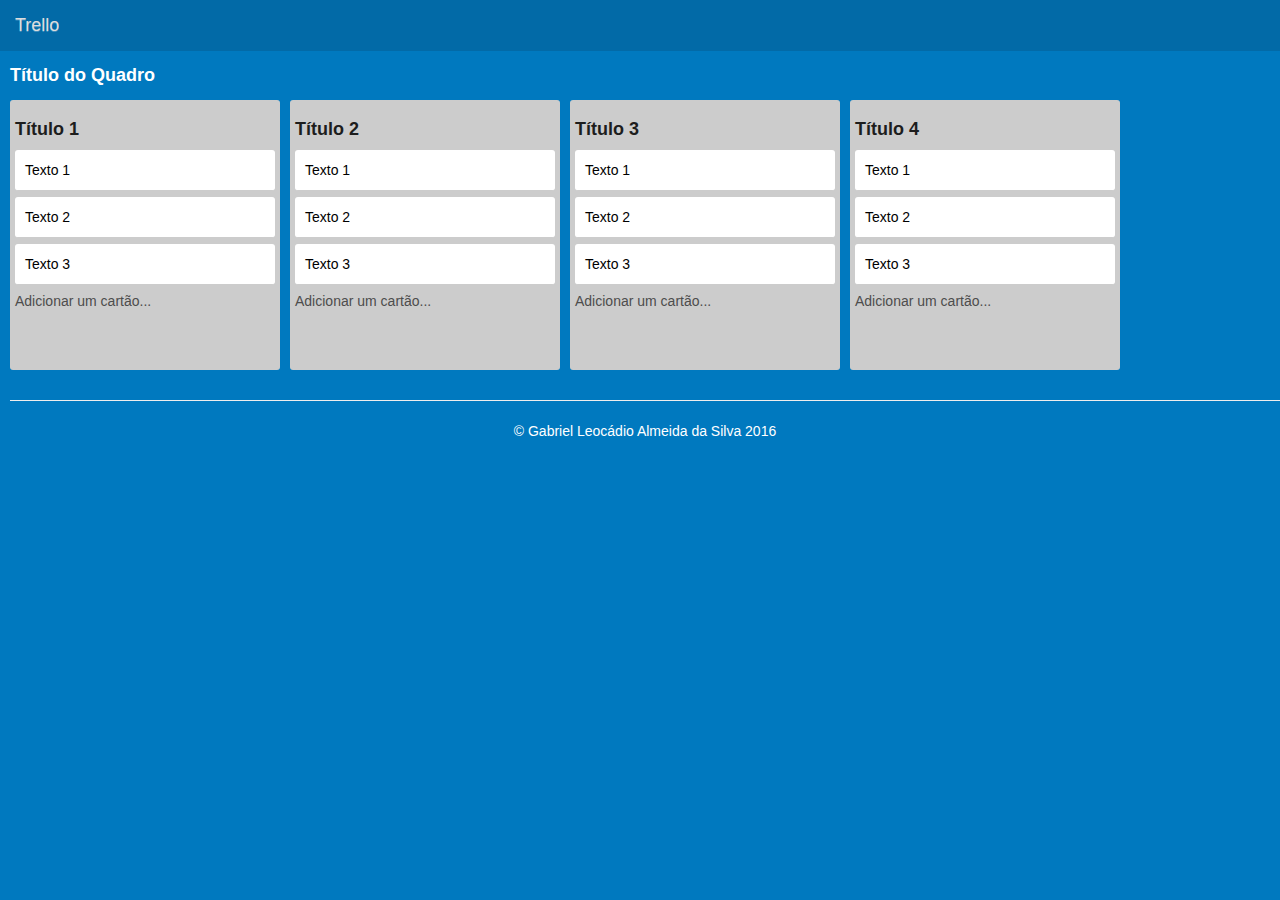
==== index.html @ 3bb2546f "Estilo das listas e drag-and-drop" ====
<!DOCTYPE html>
<html>

<head>
    <meta charset="utf-8">
    <meta http-equiv="X-UA-Compatible" content="IE=edge,chrome=1">
    <title>Teste Ploomes - Treelo</title>
    <meta name="description" content="">
    <meta name="viewport" content="width=device-width, initial-scale=1">

    <link rel="stylesheet" href="css/bootstrap.min.css">
    <link rel="stylesheet" href="css/bootstrap-theme.min.css">
    <link rel="stylesheet" href="css/jquery-ui.min.css">
    <link rel="stylesheet" href="css/main.css">

    <script src="js/vendor/modernizr-2.8.3-respond-1.4.2.min.js"></script>
</head>

<body>
    <nav class="navbar navbar-fixed-top" role="navigation">

        <div class="navbar-header">
            <a class="navbar-brand" href="#">Trello</a>
        </div>

    </nav>

    <div class="content">
        <h3 class="board-title">Título do Quadro</h3>
        <div class="sortable-board">
            <div class="card">
                <h1 class="card-title">Título 1</h1>
                <div class="lists">
                    <div class="list">
                        Texto 1
                    </div>
                    <div class="list">
                        Texto 2
                    </div>
                    <div class="list">
                        Texto 3
                    </div>
                </div>
                <a class="add-card" href="#">Adicionar um cartão...</a>
            </div>
            <div class="card">
                <h1 class="card-title">Título 2</h1>
                <div class="lists">
                    <div class="list">
                        Texto 1
                    </div>
                    <div class="list">
                        Texto 2
                    </div>
                    <div class="list">
                        Texto 3
                    </div>
                </div>
                <a class="add-card" href="#">Adicionar um cartão...</a>
            </div>
            <div class="card">
                <h1 class="card-title">Título 3</h1>
                <div class="lists">
                    <div class="list">
                        Texto 1
                    </div>
                    <div class="list">
                        Texto 2
                    </div>
                    <div class="list">
                        Texto 3
                    </div>
                </div>
                <a class="add-card" href="#">Adicionar um cartão...</a>
            </div>
            <div class="card">
                <h1 class="card-title">Título 4</h1>
                <div class="lists">
                    <div class="list">
                        Texto 1
                    </div>
                    <div class="list">
                        Texto 2
                    </div>
                    <div class="list">
                        Texto 3
                    </div>
                </div>
                <a class="add-card" href="#">Adicionar um cartão...</a>
            </div>
        </div>

        <footer>
            <hr>
            <p>&copy; Gabriel Leocádio Almeida da Silva 2016</p>
        </footer>
    </div>

    <script src="js/vendor/jquery-1.11.2.min.js"></script>

    <script src="js/vendor/jquery-ui.min.js"></script>

    <script src="js/vendor/bootstrap.min.js"></script>

    <script src="js/main.js"></script>
</body>

</html>
---- css/main.css ----
body {
    background-color: rgb(0, 121, 191);
    color: white;
    padding-top: 40px;
}
.content {
    padding-left: 10px;
}
.navbar {
    background-color: #026aa7;
}
.navbar-brand {
    color: white;
}
.navbar-brand:hover {
    color: #DDD;
}
ul {
    list-style-type: none;
    margin: 0;
    padding: 0;
    margin-bottom: 10px;
}
li {
    margin: 5px;
    padding: 5px;
    width: 150px;
}
.sortable-board {
    width: 100%;
    overflow-x: auto;
    white-space: nowrap;
}
.board-title {
    font-size: 18px;
    font-weight: 700;
    line-height: 30px;
}
.card {
    vertical-align: top;
    background-color: #CCC;
    color: black;
    border-radius: 3px;
    width: 270px;
    height: 270px;
    padding-left: 5px;
    margin-right: 10px;
    float: left;
}
.card-title {
    color: #1d1d1d;
    font-size: 18px;
    font-weight: 700;
}
.list {
    background-color: white;
    border-radius: 3px;
    border-bottom: 1px solid #ccc;
    cursor: pointer;
    margin-bottom: 6px;
    max-width: 260px;
    min-height: 20px;
    position: relative;
    padding: 10px;
}
.list:hover {
    background-color: #EEE;
}
.add-card {
    height: 270px;
    width: 270px;
    text-decoration: none;
    color: #4d4d4d;
}
.add-card:hover {
    background-color: #EEE;
    color: #1d1d1d;
    text-decoration: underline;
}
footer {
    padding-top: 10px;
    text-align: center;
    clear: both;
}
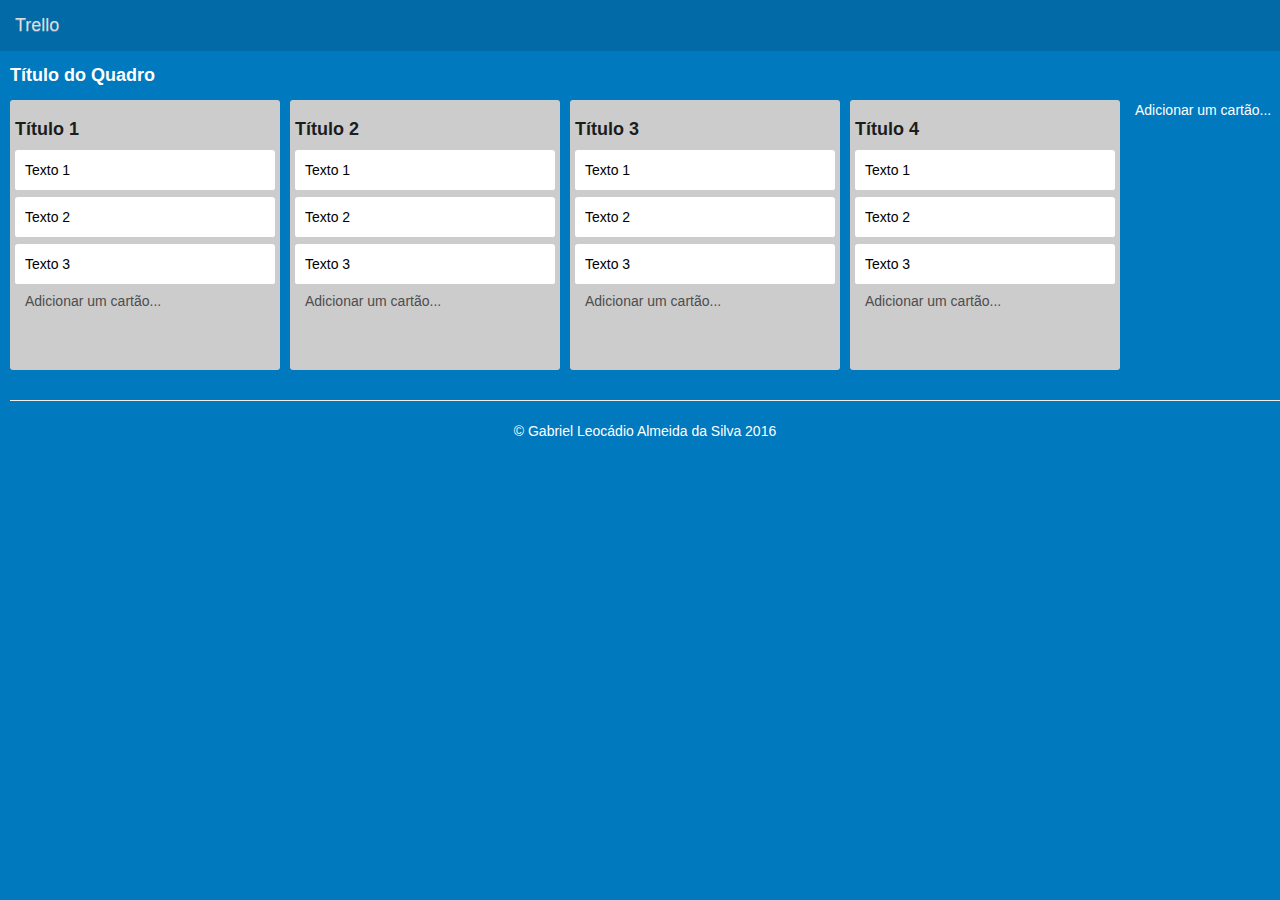
==== commit 59eaa9b9: "Mudanças de estilo dos cards e das listas" ====
--- a/index.html
+++ b/index.html
@@ -28,66 +28,68 @@
     <div class="content">
         <h3 class="board-title">Título do Quadro</h3>
         <div class="sortable-board">
-            <div class="card">
-                <h1 class="card-title">Título 1</h1>
-                <div class="lists">
-                    <div class="list">
+            <div class="list">
+                <h1 class="list-title">Título 1</h1>
+                <div class="cards">
+                    <div class="card">
                         Texto 1
                     </div>
-                    <div class="list">
+                    <div class="card">
                         Texto 2
                     </div>
-                    <div class="list">
+                    <div class="card">
                         Texto 3
                     </div>
                 </div>
                 <a class="add-card" href="#">Adicionar um cartão...</a>
             </div>
-            <div class="card">
-                <h1 class="card-title">Título 2</h1>
-                <div class="lists">
-                    <div class="list">
+            <div class="list">
+                <h1 class="list-title">Título 2</h1>
+                <div class="cards">
+                    <div class="card">
                         Texto 1
                     </div>
-                    <div class="list">
+                    <div class="card">
                         Texto 2
                     </div>
-                    <div class="list">
+                    <div class="card">
                         Texto 3
                     </div>
                 </div>
                 <a class="add-card" href="#">Adicionar um cartão...</a>
             </div>
-            <div class="card">
-                <h1 class="card-title">Título 3</h1>
-                <div class="lists">
-                    <div class="list">
+            <div class="list">
+                <h1 class="list-title">Título 3</h1>
+                <div class="cards">
+                    <div class="card">
                         Texto 1
                     </div>
-                    <div class="list">
+                    <div class="card">
                         Texto 2
                     </div>
-                    <div class="list">
+                    <div class="card">
                         Texto 3
                     </div>
                 </div>
                 <a class="add-card" href="#">Adicionar um cartão...</a>
             </div>
-            <div class="card">
-                <h1 class="card-title">Título 4</h1>
-                <div class="lists">
-                    <div class="list">
+            <div class="list">
+                <h1 class="list-title">Título 4</h1>
+                <div class="cards">
+                    <div class="card">
                         Texto 1
                     </div>
-                    <div class="list">
+                    <div class="card">
                         Texto 2
                     </div>
-                    <div class="list">
+                    <div class="card">
                         Texto 3
                     </div>
                 </div>
                 <a class="add-card" href="#">Adicionar um cartão...</a>
             </div>
+
+            <a class="add-list" href="#">Adicionar um cartão...</a>
         </div>
 
         <footer>
--- a/css/main.css
+++ b/css/main.css
@@ -36,7 +36,7 @@
     font-weight: 700;
     line-height: 30px;
 }
-.card {
+.list, .sortable-board> .ui-state-highlight {
     vertical-align: top;
     background-color: #CCC;
     color: black;
@@ -47,12 +47,12 @@
     margin-right: 10px;
     float: left;
 }
-.card-title {
+.list-title {
     color: #1d1d1d;
     font-size: 18px;
     font-weight: 700;
 }
-.list {
+.card, .cards> .ui-state-highlight {
     background-color: white;
     border-radius: 3px;
     border-bottom: 1px solid #ccc;
@@ -63,19 +63,29 @@
     position: relative;
     padding: 10px;
 }
-.list:hover {
+.card:hover {
     background-color: #EEE;
 }
-.add-card {
+.add-card, .add-list {
     height: 270px;
     width: 270px;
     text-decoration: none;
     color: #4d4d4d;
+    padding: 10px 110px 5px 10px;
 }
-.add-card:hover {
+.add-list {
+    color: white;
+    padding: 10px 10px 10px 5px;
+}
+.add-card:hover, .add-list:hover {
     background-color: #EEE;
     color: #1d1d1d;
     text-decoration: underline;
+    border-radius: 3px;
+}
+.sortable-board> .ui-state-highlight, .cards> .ui-state-highlight {
+    background-color: rgba(0, 0, 0, 0.5);
+    border: none;
 }
 footer {
     padding-top: 10px;
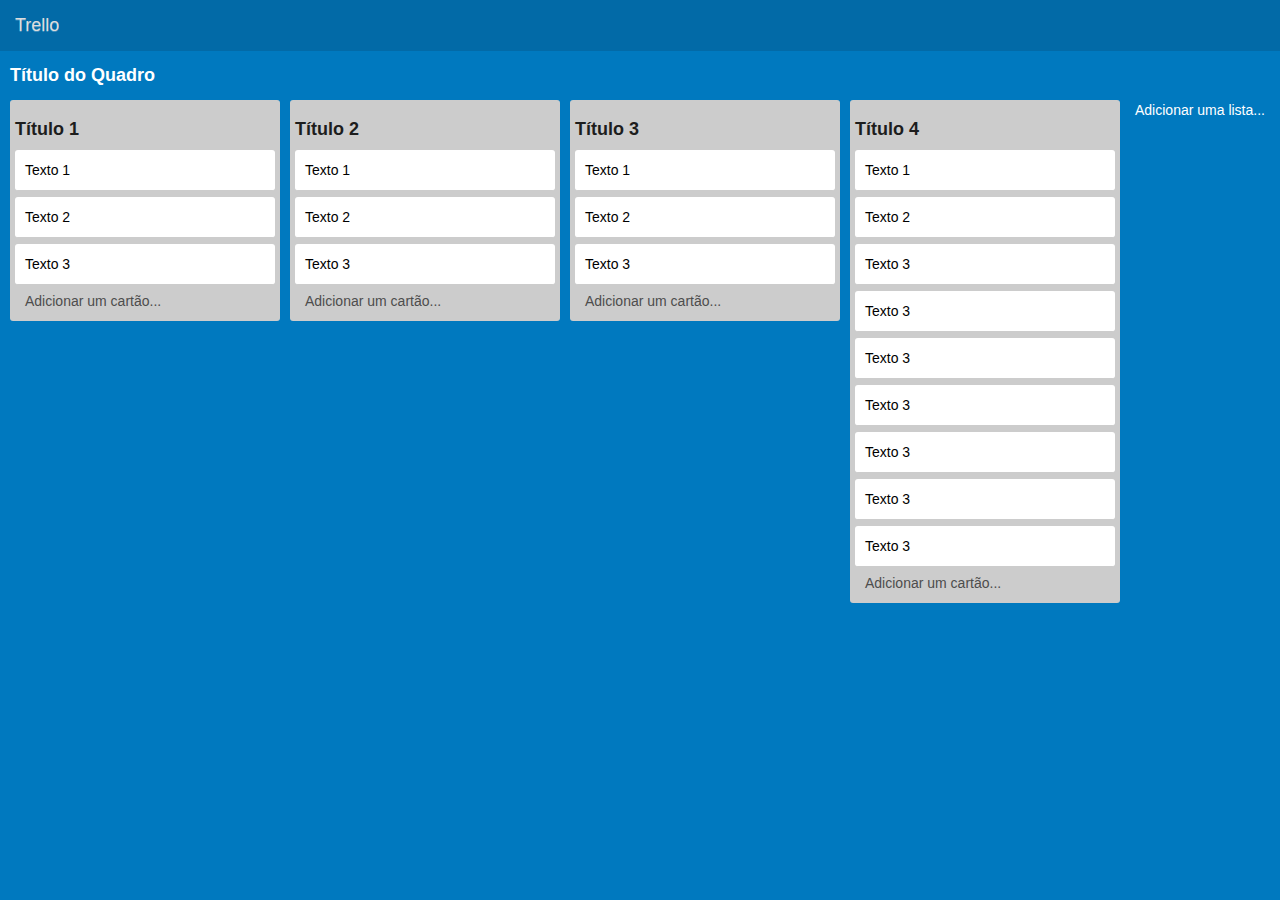
==== commit ce7fa043: "Ajustes no overflow da página" ====
--- a/index.html
+++ b/index.html
@@ -85,17 +85,30 @@
                     <div class="card">
                         Texto 3
                     </div>
+                    <div class="card">
+                        Texto 3
+                    </div>
+                    <div class="card">
+                        Texto 3
+                    </div>
+                    <div class="card">
+                        Texto 3
+                    </div>
+                    <div class="card">
+                        Texto 3
+                    </div>
+                    <div class="card">
+                        Texto 3
+                    </div>
+                    <div class="card">
+                        Texto 3
+                    </div>
                 </div>
                 <a class="add-card" href="#">Adicionar um cartão...</a>
             </div>
 
-            <a class="add-list" href="#">Adicionar um cartão...</a>
+            <a class="add-list" href="#">Adicionar uma lista...</a>
         </div>
-
-        <footer>
-            <hr>
-            <p>&copy; Gabriel Leocádio Almeida da Silva 2016</p>
-        </footer>
     </div>
 
     <script src="js/vendor/jquery-1.11.2.min.js"></script>
--- a/css/main.css
+++ b/css/main.css
@@ -5,9 +5,14 @@
 }
 .content {
     padding-left: 10px;
+    width: auto;
+    overflow-x: scroll;
+    overflow-y: hidden;
+    white-space: nowrap;
 }
 .navbar {
     background-color: #026aa7;
+    margin-bottom: 100px;
 }
 .navbar-brand {
     color: white;
@@ -26,11 +31,6 @@
     padding: 5px;
     width: 150px;
 }
-.sortable-board {
-    width: 100%;
-    overflow-x: auto;
-    white-space: nowrap;
-}
 .board-title {
     font-size: 18px;
     font-weight: 700;
@@ -42,10 +42,14 @@
     color: black;
     border-radius: 3px;
     width: 270px;
-    height: 270px;
+    min-height: 20px;
+    max-height: 700px;
+    padding-bottom: 10px;
     padding-left: 5px;
     margin-right: 10px;
     float: left;
+    overflow-x: hidden;
+    overflow-y: auto;
 }
 .list-title {
     color: #1d1d1d;
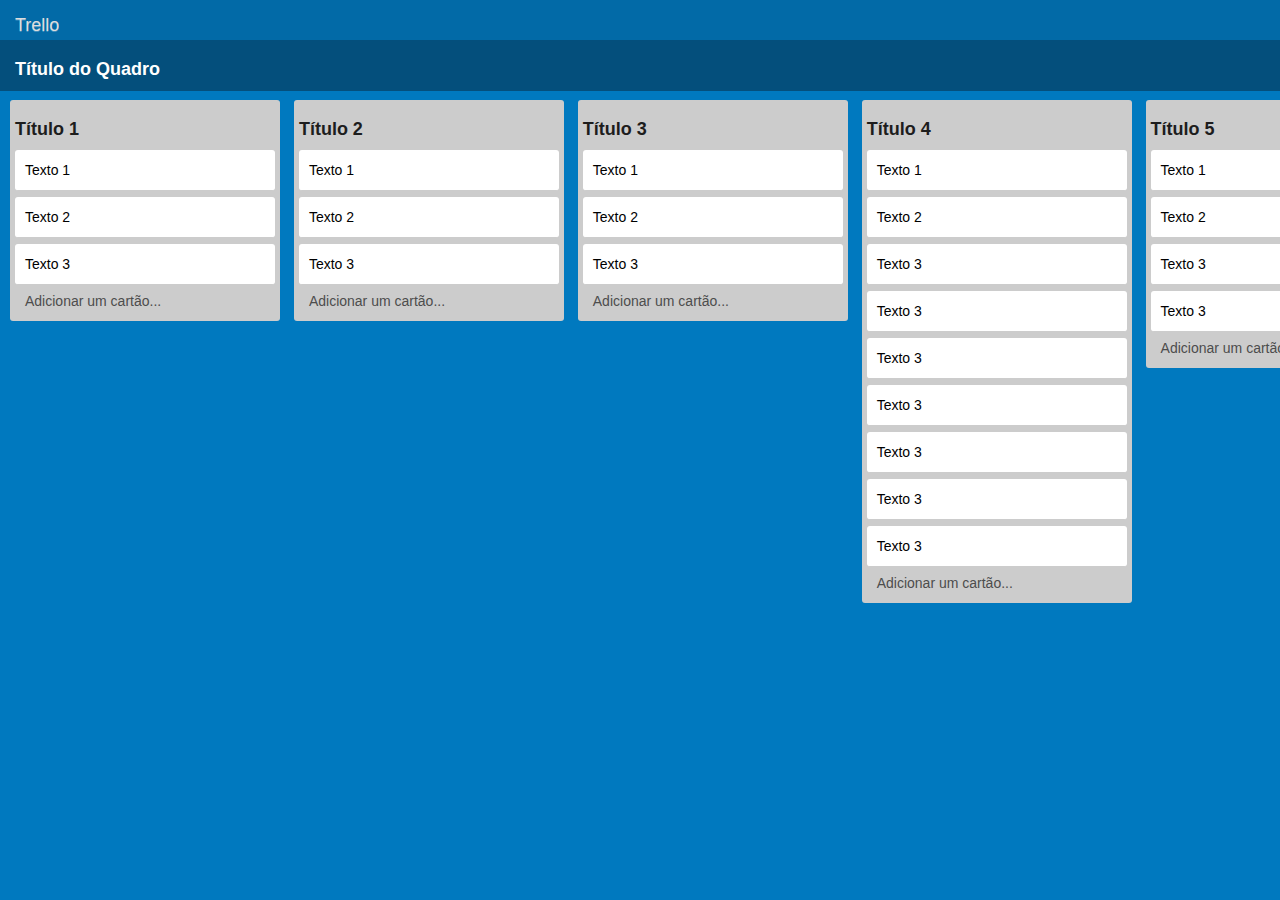
==== commit c8651fbf: "Aspectos visuais do trello" ====
--- a/index.html
+++ b/index.html
@@ -24,7 +24,13 @@
         </div>
 
     </nav>
+    <nav class="navbar navbar-fixed-top navbar-title" role="navigation">
 
+        <div class="navbar-header">
+            <h3 class="board-title">Título do Quadro</h3>
+        </div>
+
+    </nav>
     <div class="content">
         <h3 class="board-title">Título do Quadro</h3>
         <div class="sortable-board">
@@ -106,8 +112,26 @@
                 </div>
                 <a class="add-card" href="#">Adicionar um cartão...</a>
             </div>
+            <div class="list">
+                <h1 class="list-title">Título 5</h1>
+                <div class="cards">
+                    <div class="card">
+                        Texto 1
+                    </div>
+                    <div class="card">
+                        Texto 2
+                    </div>
+                    <div class="card">
+                        Texto 3
+                    </div>
+                    <div class="card">
+                        Texto 3
+                    </div>
+                </div>
+                <a class="add-card" href="#">Adicionar um cartão...</a>
+            </div>
+            <a class="add-list" href="#">Adicionar uma lista...</a>
 
-            <a class="add-list" href="#">Adicionar uma lista...</a>
         </div>
     </div>
 
--- a/css/main.css
+++ b/css/main.css
@@ -20,6 +20,11 @@
 .navbar-brand:hover {
     color: #DDD;
 }
+.navbar-title {
+  background-color: #044f7c;
+  margin-top: 40px;
+  padding-left: 15px;
+}
 ul {
     list-style-type: none;
     margin: 0;
@@ -31,10 +36,12 @@
     padding: 5px;
     width: 150px;
 }
+.content {
+  padding: 10px;
+}
 .board-title {
     font-size: 18px;
     font-weight: 700;
-    line-height: 30px;
 }
 .list, .sortable-board> .ui-state-highlight {
     vertical-align: top;
@@ -47,7 +54,7 @@
     padding-bottom: 10px;
     padding-left: 5px;
     margin-right: 10px;
-    float: left;
+    display: inline-block;
     overflow-x: hidden;
     overflow-y: auto;
 }
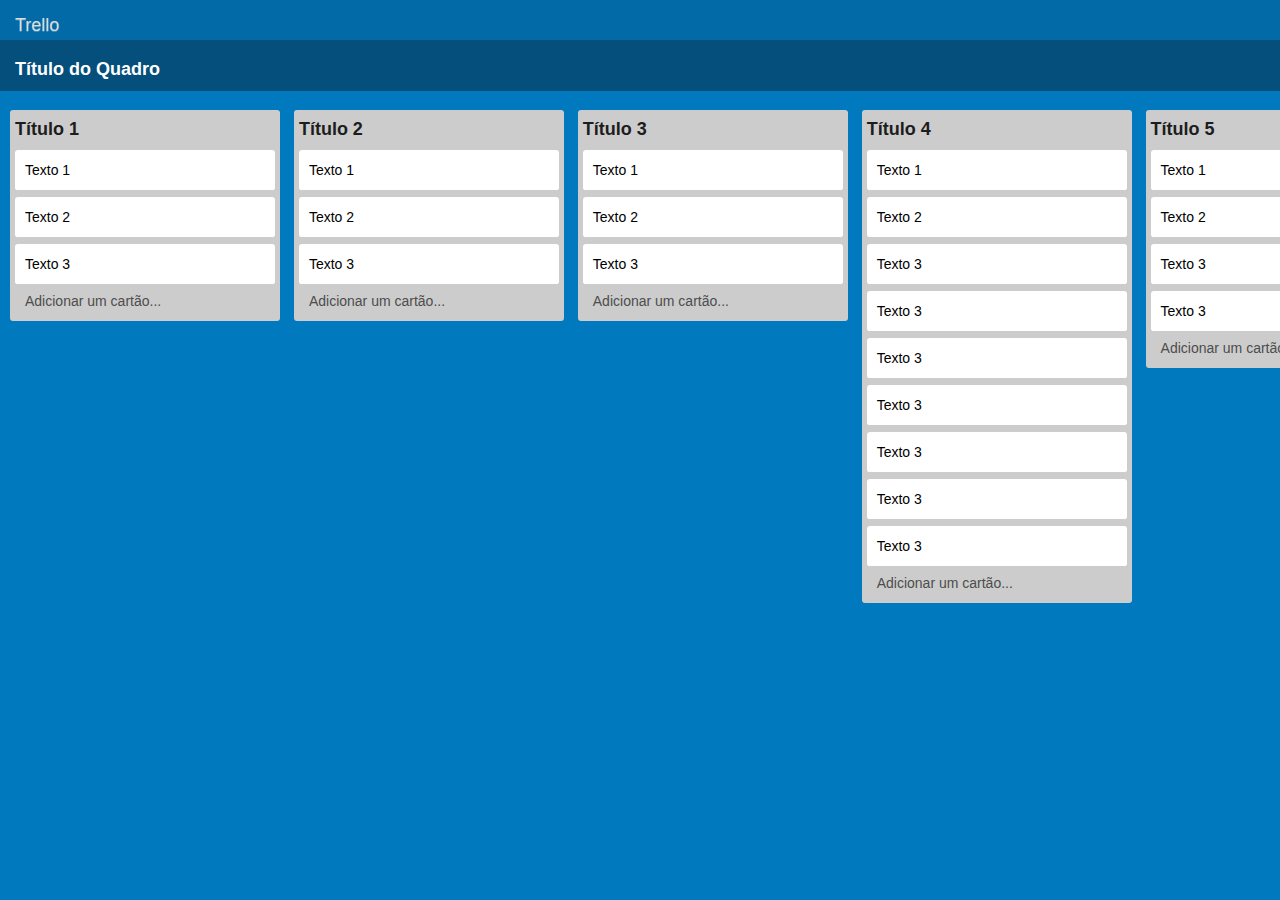
==== commit 4fa8cbf6: "ajustes trello" ====
--- a/index.html
+++ b/index.html
@@ -32,7 +32,6 @@
 
     </nav>
     <div class="content">
-        <h3 class="board-title">Título do Quadro</h3>
         <div class="sortable-board">
             <div class="list">
                 <h1 class="list-title">Título 1</h1>
--- a/css/main.css
+++ b/css/main.css
@@ -25,19 +25,8 @@
   margin-top: 40px;
   padding-left: 15px;
 }
-ul {
-    list-style-type: none;
-    margin: 0;
-    padding: 0;
-    margin-bottom: 10px;
-}
-li {
-    margin: 5px;
-    padding: 5px;
-    width: 150px;
-}
 .content {
-  padding: 10px;
+  padding: 70px 10px 10px 10px;
 }
 .board-title {
     font-size: 18px;
@@ -62,6 +51,7 @@
     color: #1d1d1d;
     font-size: 18px;
     font-weight: 700;
+    margin-top: 10px;
 }
 .card, .cards> .ui-state-highlight {
     background-color: white;
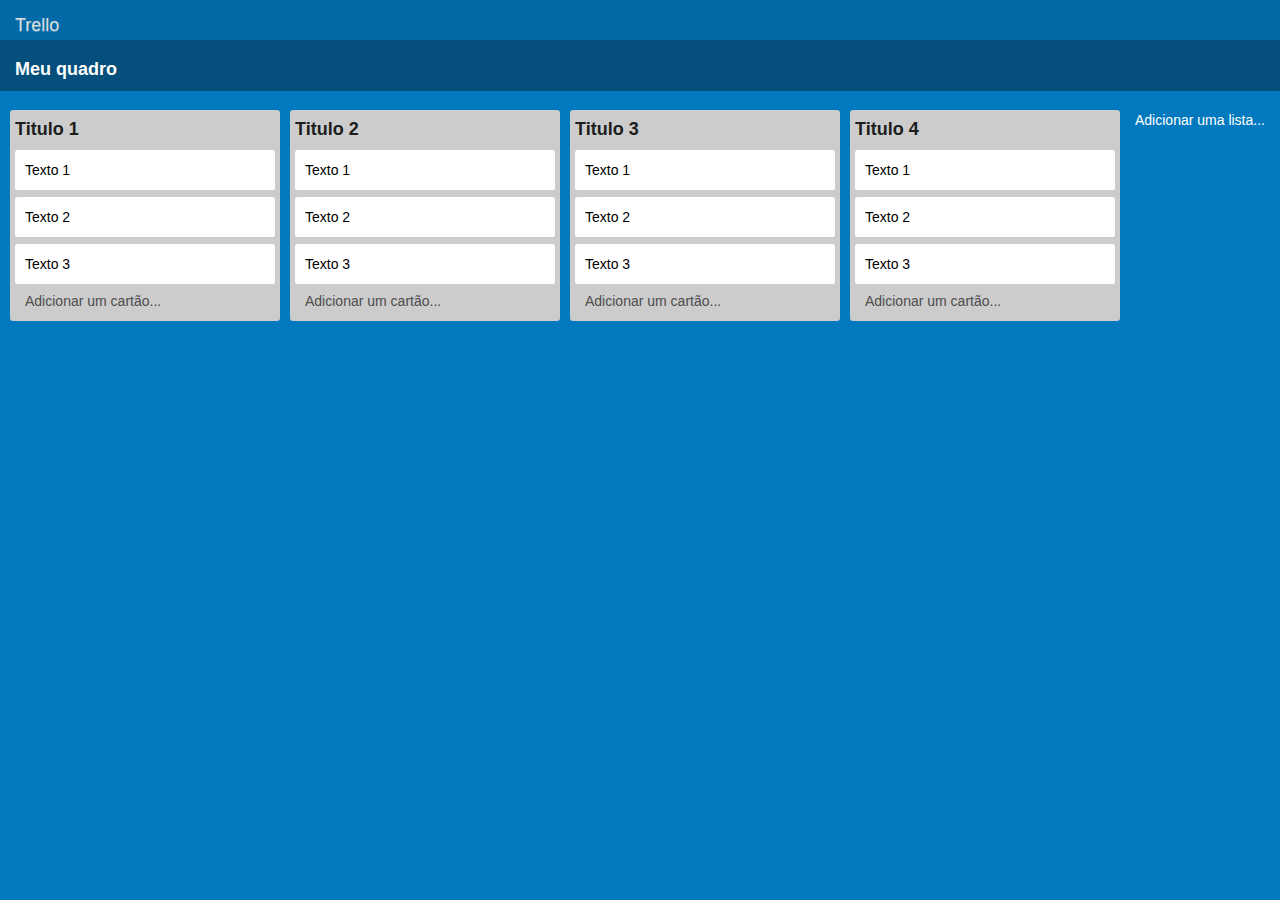
==== commit 48bf7de1: "Testes com JSON" ====
--- a/index.html
+++ b/index.html
@@ -32,105 +32,7 @@
 
     </nav>
     <div class="content">
-        <div class="sortable-board">
-            <div class="list">
-                <h1 class="list-title">Título 1</h1>
-                <div class="cards">
-                    <div class="card">
-                        Texto 1
-                    </div>
-                    <div class="card">
-                        Texto 2
-                    </div>
-                    <div class="card">
-                        Texto 3
-                    </div>
-                </div>
-                <a class="add-card" href="#">Adicionar um cartão...</a>
-            </div>
-            <div class="list">
-                <h1 class="list-title">Título 2</h1>
-                <div class="cards">
-                    <div class="card">
-                        Texto 1
-                    </div>
-                    <div class="card">
-                        Texto 2
-                    </div>
-                    <div class="card">
-                        Texto 3
-                    </div>
-                </div>
-                <a class="add-card" href="#">Adicionar um cartão...</a>
-            </div>
-            <div class="list">
-                <h1 class="list-title">Título 3</h1>
-                <div class="cards">
-                    <div class="card">
-                        Texto 1
-                    </div>
-                    <div class="card">
-                        Texto 2
-                    </div>
-                    <div class="card">
-                        Texto 3
-                    </div>
-                </div>
-                <a class="add-card" href="#">Adicionar um cartão...</a>
-            </div>
-            <div class="list">
-                <h1 class="list-title">Título 4</h1>
-                <div class="cards">
-                    <div class="card">
-                        Texto 1
-                    </div>
-                    <div class="card">
-                        Texto 2
-                    </div>
-                    <div class="card">
-                        Texto 3
-                    </div>
-                    <div class="card">
-                        Texto 3
-                    </div>
-                    <div class="card">
-                        Texto 3
-                    </div>
-                    <div class="card">
-                        Texto 3
-                    </div>
-                    <div class="card">
-                        Texto 3
-                    </div>
-                    <div class="card">
-                        Texto 3
-                    </div>
-                    <div class="card">
-                        Texto 3
-                    </div>
-                </div>
-                <a class="add-card" href="#">Adicionar um cartão...</a>
-            </div>
-            <div class="list">
-                <h1 class="list-title">Título 5</h1>
-                <div class="cards">
-                    <div class="card">
-                        Texto 1
-                    </div>
-                    <div class="card">
-                        Texto 2
-                    </div>
-                    <div class="card">
-                        Texto 3
-                    </div>
-                    <div class="card">
-                        Texto 3
-                    </div>
-                </div>
-                <a class="add-card" href="#">Adicionar um cartão...</a>
-            </div>
-            <a class="add-list" href="#">Adicionar uma lista...</a>
-
+        <div id="board" class="sortable-board">
         </div>
     </div>
 
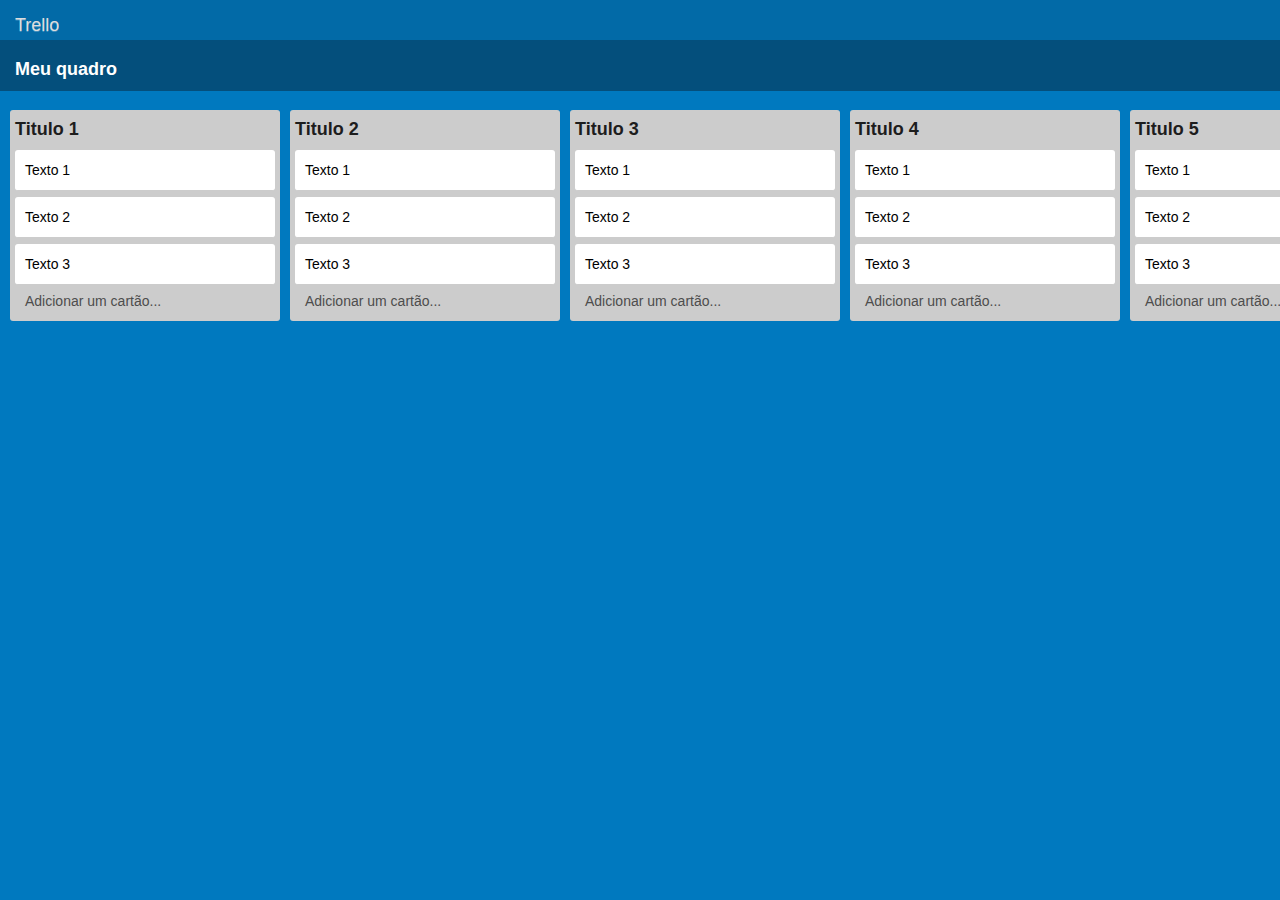
==== commit 4221fa41: "Adicionar Lista" ====
--- a/index.html
+++ b/index.html
@@ -34,6 +34,13 @@
     <div class="content">
         <div id="board" class="sortable-board">
         </div>
+        <div id='add-list'>
+            <a id='add-list-btn'>Adicionar uma lista...</a>
+            <form id='form-add-list'>
+                <input id='add-list-input' type='text' placeholder='Adicionar uma lista...'></input>
+                <input type='submit' value='Adicionar'></input>
+            </form>
+        </div>
     </div>
 
     <script src="js/vendor/jquery-1.11.2.min.js"></script>
--- a/css/main.css
+++ b/css/main.css
@@ -2,13 +2,13 @@
     background-color: rgb(0, 121, 191);
     color: white;
     padding-top: 40px;
-}
-.content {
-    padding-left: 10px;
     width: auto;
     overflow-x: scroll;
     overflow-y: hidden;
     white-space: nowrap;
+}
+.content {
+    padding: 70px 10px 10px 10px;
 }
 .navbar {
     background-color: #026aa7;
@@ -21,12 +21,9 @@
     color: #DDD;
 }
 .navbar-title {
-  background-color: #044f7c;
-  margin-top: 40px;
-  padding-left: 15px;
-}
-.content {
-  padding: 70px 10px 10px 10px;
+    background-color: #044f7c;
+    margin-top: 40px;
+    padding-left: 15px;
 }
 .board-title {
     font-size: 18px;
@@ -67,22 +64,30 @@
 .card:hover {
     background-color: #EEE;
 }
-.add-card, .add-list {
+.add-card, #add-list-btn {
     height: 270px;
     width: 270px;
     text-decoration: none;
     color: #4d4d4d;
     padding: 10px 110px 5px 10px;
 }
-.add-list {
+#board, #add-list {
+  display: inline-block;
+  ertical-align: top;
+}
+#add-list-btn {
     color: white;
     padding: 10px 10px 10px 5px;
 }
-.add-card:hover, .add-list:hover {
+.add-card:hover, #add-list-btn:hover {
     background-color: #EEE;
     color: #1d1d1d;
     text-decoration: underline;
     border-radius: 3px;
+}
+#form-add-list {
+    display: inline-block;
+    color: black;
 }
 .sortable-board> .ui-state-highlight, .cards> .ui-state-highlight {
     background-color: rgba(0, 0, 0, 0.5);
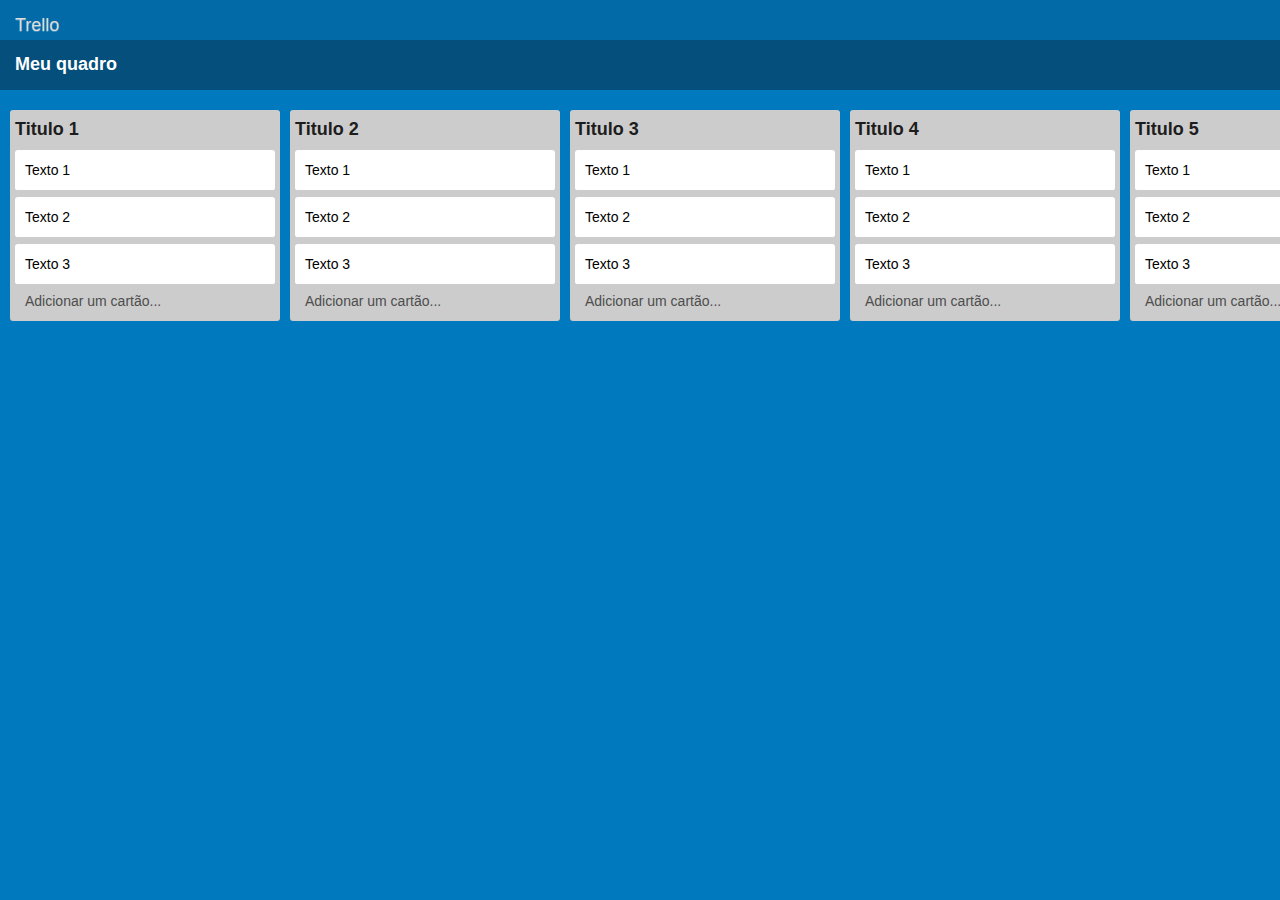
==== commit d4da9a43: "Adição de listas e cards" ====
--- a/index.html
+++ b/index.html
@@ -38,7 +38,7 @@
             <a id='add-list-btn'>Adicionar uma lista...</a>
             <form id='form-add-list'>
                 <input id='add-list-input' type='text' placeholder='Adicionar uma lista...'></input>
-                <input type='submit' value='Adicionar'></input>
+                <input class='btn' type='submit' value='Adicionar'></input>
             </form>
         </div>
     </div>
--- a/css/main.css
+++ b/css/main.css
@@ -28,6 +28,7 @@
 .board-title {
     font-size: 18px;
     font-weight: 700;
+    margin-top: 15px;
 }
 .list, .sortable-board> .ui-state-highlight {
     vertical-align: top;
@@ -36,7 +37,7 @@
     border-radius: 3px;
     width: 270px;
     min-height: 20px;
-    max-height: 700px;
+    max-height: 500px;
     padding-bottom: 10px;
     padding-left: 5px;
     margin-right: 10px;
@@ -64,28 +65,33 @@
 .card:hover {
     background-color: #EEE;
 }
-.add-card, #add-list-btn {
+.add-card-btn, #add-list-btn {
     height: 270px;
     width: 270px;
     text-decoration: none;
     color: #4d4d4d;
     padding: 10px 110px 5px 10px;
 }
-#board, #add-list {
+#board, .add-card, #add-list {
   display: inline-block;
-  ertical-align: top;
+  vertical-align: top;
 }
-#add-list-btn {
+.add-card-btn, #add-list-btn {
+    cursor: pointer;
     color: white;
     padding: 10px 10px 10px 5px;
 }
-.add-card:hover, #add-list-btn:hover {
+.add-card-btn {
+  color: #4d4d4d;
+  padding: 10px 110px 5px 10px;
+}
+.add-card-btn:hover, #add-list-btn:hover {
     background-color: #EEE;
     color: #1d1d1d;
     text-decoration: underline;
     border-radius: 3px;
 }
-#form-add-list {
+#form-add-list, .form-add-card {
     display: inline-block;
     color: black;
 }
